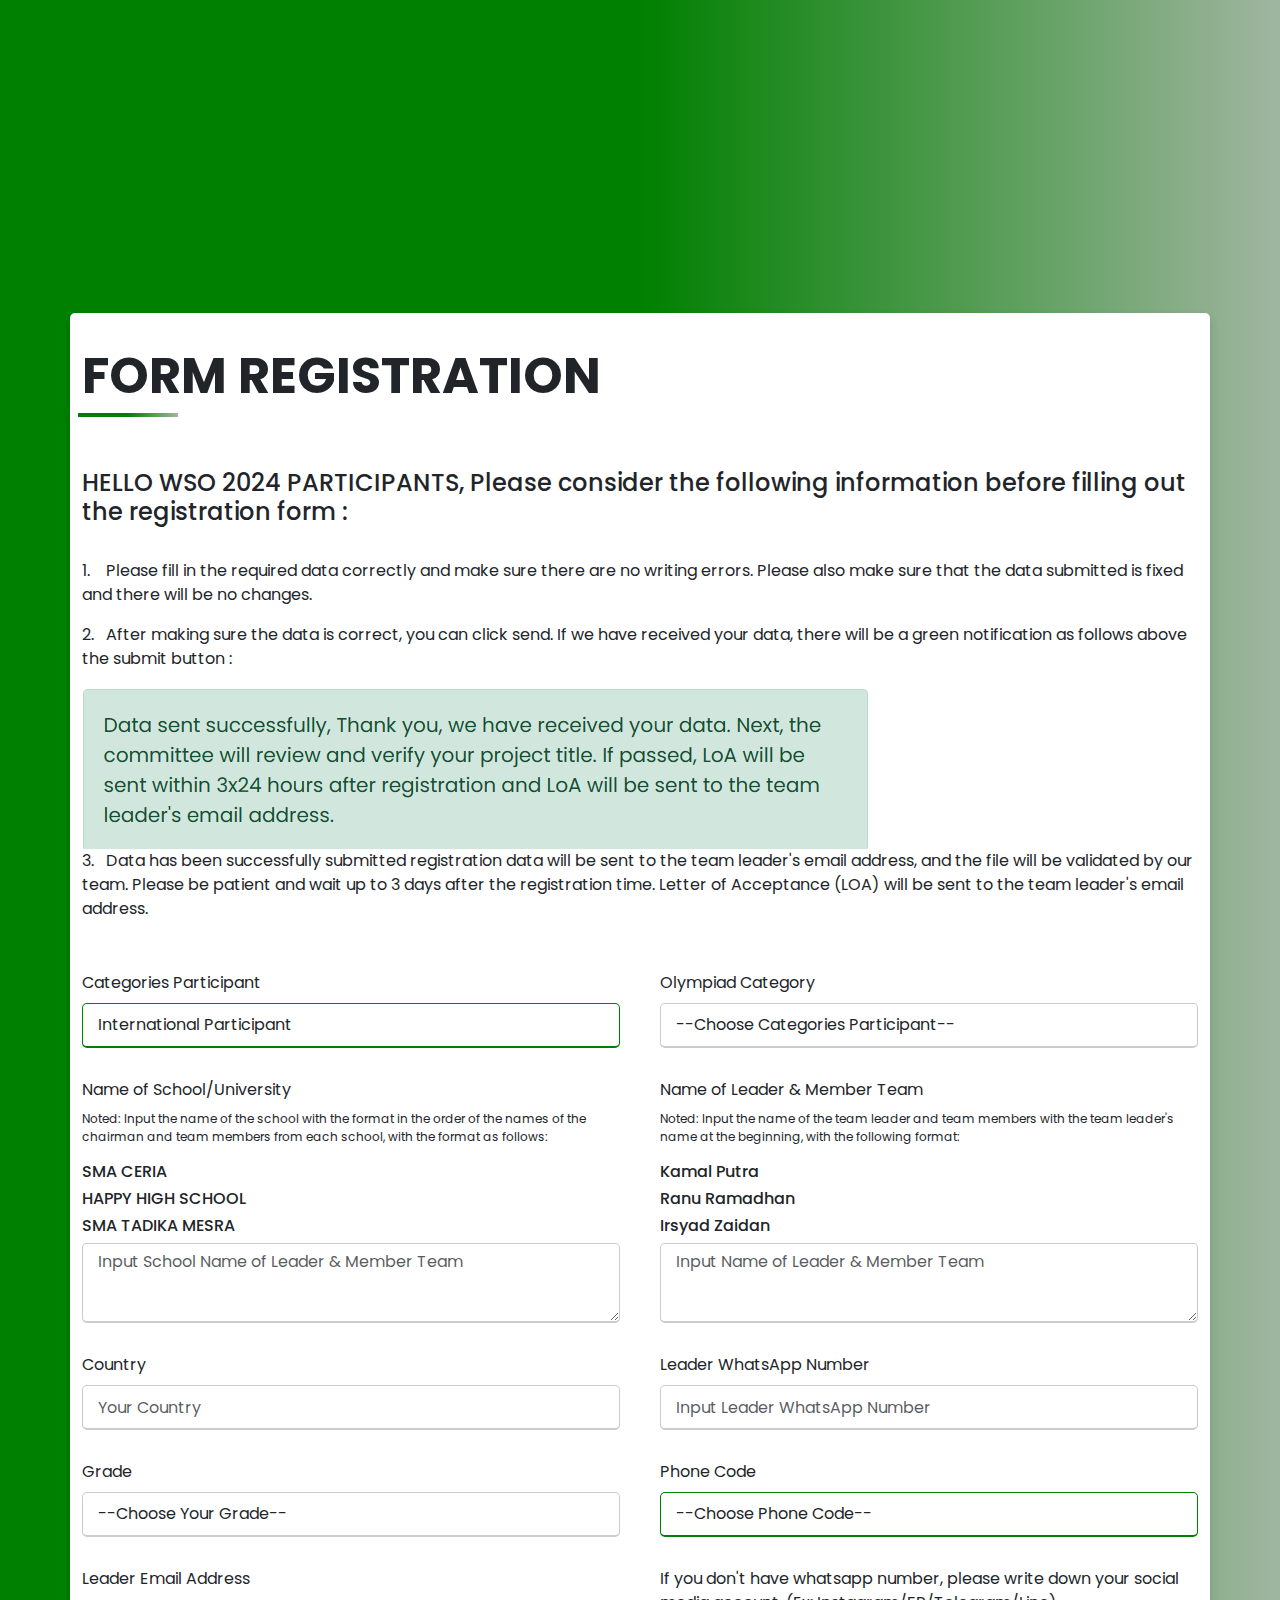
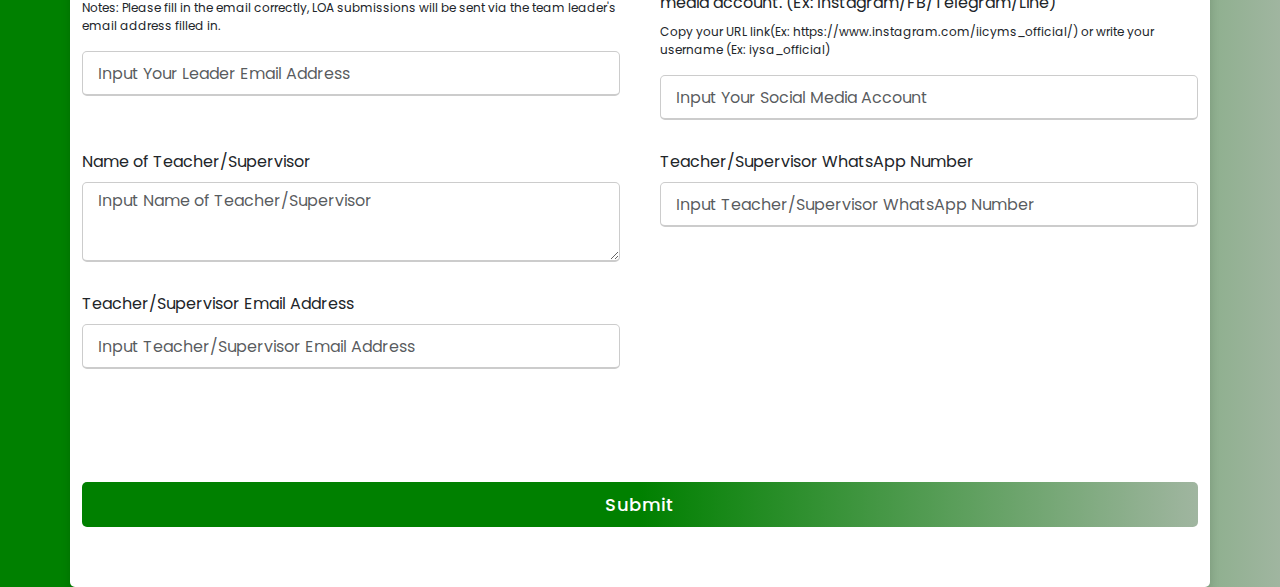
==== International-Participant.html @ 9daab824 "first commit" ====
<!DOCTYPE html>
<html lang="en" dir="ltr">
  <head>
    <meta charset="UTF-8" />
    <title>REGISTRASI</title>
    <link rel="stylesheet" href="styless.css" />
    <link rel="shortcut icon" href="./rr.png" type="image/x-icon">
    <link
      href="https://cdn.jsdelivr.net/npm/bootstrap@5.0.1/dist/css/bootstrap.min.css"
      rel="stylesheet"
    />
    <link
      rel="stylesheet"
      href="https://unicons.iconscout.com/release/v4.0.0/css/line.css"
    />
    <meta
      name="viewport"
      content="width=device-width, initial-scale=1.0"
    />


    <!-- <script type="text/javascript"
    src="https://cdn.jsdelivr.net/npm/@emailjs/browser@3/dist/email.min.js">
    </script>
    <script type="text/javascript">
    (function(){
    emailjs.init("EbVpfytHZQMSNOqhK");
    })();
    </script> -->
  </head>

  
  <body>
    <div class="container">
      <div class="content">
        <div class="sub">FORM REGISTRATION</div>
        <h1 class="garis-bawah"></h1>
        <br><br>
        <h4>HELLO WSO 2024 PARTICIPANTS, Please consider the following information before filling out the registration form :</h4>
        <br>
        <p>1.&nbsp; &nbsp; Please fill in the required data correctly and make sure there are no writing errors. Please also make sure that the data submitted is fixed and there will be no changes.</p>
        <p>2.&nbsp; &nbsp;After making sure the data is correct, you can click send. If we have received your data, there will be a green notification as follows above the submit button : </p>
        <img class="con" src="../../2.PNG" alt="">
        <p>3.&nbsp; &nbsp;Data has been successfully submitted registration data will be sent to the team leader's email address, and the file will be validated by our team. 
          Please be patient and wait up to 3 days after the registration time. Letter of Acceptance (LOA) will be sent to the team leader's email address.</p>
        <form name="#">
          
          <div class="user-details">
            <div class="input-box">
              
              <label for="PARTICIPANT_CATEGORY" class="form-label"
                >Categories Participant</label
              >
              <select
                type="text"
                id="PARTICIPANT_CATEGORY"
                name="PARTICIPANT_CATEGORY"
                class="form-control"
                placeholder="Choose Categories Participant"
                value=""
                required
              >
                <!-- <option value="" >--Choose Categories Participant--</option> -->
                <!-- <option value="Indonesia Participant">Indonesia Participant</option> -->
                <option value="International Participant">International Participant</option>
              </select>
            </div>

            <div class="input-box">
              
              <label for="OLYMPIAD_CATEGORY" class="form-label"
                >Olympiad Category</label
              >
              <select
                type="text"
                id="OLYMPIAD_CATEGORY"
                name="OLYMPIAD_CATEGORY"
                class="form-control"
                placeholder="Pilih Kategori Olimpiade"
                value=""
                required
              >
                <option value="" >--Choose Categories Participant--</option>
                <option value="Biology">Biology</option>
                <option value="Chemistry">Chemistry</option>
                <option value="Mathematics">Mathematics</option>
                <option value="Physics">Physics</option>
              </select>
              </select>
            </div>
            

            <div class="input-box">
              <label for="SCHOOL_NAME" class="form-label"
                >Name of School/University</label
              >
              <p>Noted: Input the name of the school with the format in the order of the names of the chairman and team members from each school, with the format as follows:</p>
              <h6>SMA CERIA</h6>
              <h6>HAPPY HIGH SCHOOL</h6>
              <h6>SMA TADIKA MESRA</h6>
              <textarea
                type="text"
                id="SCHOOL_NAME"
                name="SCHOOL_NAME"
                class="form-control"
                placeholder="Input School Name of Leader & Member Team"
                required
              ></textarea>
            </div>

            <div class="input-box">
              <label for="FULL_NAME" class="form-label"
                >Name of Leader & Member Team</label
              >
              <p>Noted: Input the name of the team leader and team members with the team leader's name at the beginning, with the following format:</p>
              <h6>Kamal Putra</h6>
              <h6>Ranu Ramadhan</h6>
              <h6>Irsyad Zaidan</h6>
              <textarea
                type="text"
                id="FULL_NAME"
                name="FULL_NAME"
                class="form-control"
                placeholder="Input Name of Leader & Member Team"
                required
              ></textarea>
            </div>

<!--             
            <div class="input-box">
              <label for="COMPLETE_ADDRESS" class="form-label"
                >Participant Address</label
              >
              <textarea
                type="text"
                id="COMPLETE_ADDRESS"
                name="COMPLETE_ADDRESS"
                class="form-control"
                placeholder="Masukan Alamat Lengkap Anda"
                required
              ></textarea>
            </div> -->

            <!-- <div class="input-box">
              <label for="LEADER_EMAIL" class="form-label"
                >School Email Address</label
              >
              <input
                type="email"
                id="LEADER_EMAIL"
                name="LEADER_EMAIL"
                class="form-control"
                placeholder="Input Your Leader Email Address"
                required
              />
            </div> -->

            <div class="input-box">
              <label for="COUNTRY" class="form-label">Country</label>
              <input
                type="text"
                id="COUNTRY"
                name="COUNTRY"
                class="form-control"
                placeholder="Your Country "
                required
              />
            </div>

            

            
            <div class="input-box">
              <label for="LEADER_WHATSAPP" class="form-label"
                >Leader WhatsApp Number</label
              >
              <!-- <p>
                Please write with phone code, example : +6281770914129
              </p> -->
              <!-- <p>
                Notes : Dimohon untuk mengisi nomor ketua tim dengan benar, untuk dimasukan kedalam group
              </p> -->
            <input
                type="number"
                id="LEADER_WHATSAPP"
                name="LEADER_WHATSAPP"
                class="form-control"
                placeholder="Input Leader WhatsApp Number"
                required
              />
            </div>

            <div class="input-box">
              
              <label for="GRADE" class="form-label"
                >Grade</label
              >
              <select
                type="text"
                id="GRADE"
                name="GRADE"
                class="form-control"
                placeholder="Choose Categories Participant"
                value=""
                required
              >
                <option value="" >--Choose Your Grade--</option>
                <option value="Elementary School">Elementary School</option>
                <option value="Junior High School">Junior High School</option>
                <option value="Senior High School">Senior High School</option>
                <option value="University">University</option>
              </select>
            </div>

            

            <div class="input-box">
              <label for="PHONE_CODE" class="form-label"
                >Phone Code</label
              >
              <select
                type="text"
                id="PHONE_CODE"
                name="PHONE_CODE"
                class="form-control"
                placeholder="Choose Phone Code "
                required
              >
                <option>--Choose Phone Code--</option>
                <option value="Indonesia +62">Indonesia +62</option>
                <option value="Afganistan +93">Afganistan +93</option>
                <option value="Afrika Selatan +27">Afrika Selatan +27</option>
                <option value="Afrika Tengah +236">Afrika Tengah +236</option>
                <option value="Albania +355">Albania +355</option>
                <option value="Algeria +213">Algeria +213</option>
                <option value="Amerika Serikat +1">Amerika Serikat +1</option>
                <option value="Arab Saudi +966">Arab Saudi +966</option>
                <option value="Australia +61">Australia +61</option>
                <option value="Azerbaijan +994">Azerbaijan +994</option>
                <option value="Austria +43">Austria +43</option>
                <option value="Bangladesh +880">Bangladesh +880</option>
                <option value="Belanda +31">Belanda +31</option>
                <option value="Belarus +375">Belarus +375</option>
                <option value="Bolivia +591">Bolivia +591</option>
                <option value="Brasil +55">Brasil +55</option>
                <option value="Brunei Darussalam +673">Brunei Darussalam +673</option>
                <option value="China +86">China +86</option>
                <option value="Filipina +63">Filipina +63</option>
                <option value="Finlandia +358">Finlandia +358</option>
                <option value="Hongaria +36">Hongaria +36</option>
                <option value="Hongkong +852">Hongkong +852</option>
                <option value="India +91">India +91</option>
                <option value="Irak +964">Irak +964</option>
                <option value="Iran +98">Iran +98</option>
                <option value="Irlandia +353">Irlandia +353</option>
                <option value="Jepang +81">Jepang +81</option>
                <option value="Kamboja +855">Kamboja +855</option>
                <option value="Kazakhstan +7">Kazakhstan +7</option>
                <option value="Korea Selatan +82">Korea Selatan +82</option>
                <option value="Republik Kongo +243">Republik Kongo +243</option>
                <option value="Kosta Rika +506">Kosta Rika +506</option>
                <option value="Lebanon +961">Lebanon +961</option>
                <option value="Malaysia +60">Malaysia +60</option>
                <option value="Maroko +212">Maroko +212</option>
                <option value="Mexico +52">Mexico +52</option>
                <option value="Myanmar +95">Myanmar +95</option>
                <option value="Nepal +977">Nepal +977</option>
                <option value="Pakistan +92">Pakistan +92</option>
                <option value="Rumania +40">Rumania +40</option>
                <option value="Singapura +65">Singapura +65</option>
                <option value="Slovenia +386">Slovenia +386</option>
                <option value="Taiwan +886">Taiwan +886</option>
                <option value="Thailand +66">Thailand +66</option>
                <option value="Turki +90">Turki +90</option>
                <option value="Turkmenistan +993">Turkmenistan +993</option>
                <option value="Uni Emirat Arab +971">Uni Emirat Arab +971</option>
                <option value="Uzbekistan +998">Uzbekistan +998</option>
                <option value="Vietnam +84">Vietnam +84</option>
                <option value="Zimbabwe +263">Zimbabwe +263</option>
              </select>
            </div>

            <div class="input-box">
              <label for="LEADER_EMAIL" class="form-label"
                >Leader Email Address</label
              >
              <p>
                Notes: Please fill in the email correctly, LOA submissions will be sent via the team leader's email address filled in.
              </p>
              <input
                type="email"
                id="LEADER_EMAIL"
                name="LEADER_EMAIL"
                class="form-control"
                placeholder="Input Your Leader Email Address"
                required
              />
            </div>

            <div class="input-box">
              <label for="SOSMED" class="form-label">If you don't have whatsapp number, please write down your social media account. (Ex: Instagram/FB/Telegram/Line)</label>
              <P>Copy your URL link(Ex: https://www.instagram.com/iicyms_official/) or write your username (Ex: iysa_official)</P>
              <input
                type="text"
                id="SOSMED"
                name="SOSMED"
                class="form-control"
                placeholder="Input Your Social Media Account "
                required
              />
            </div>

            <div class="input-box">
              <label for="SUPERVISOR_NAME" class="form-label"
                >Name of Teacher/Supervisor</label
              >
              <textarea
                type="text"
                id="SUPERVISOR_NAME"
                name="SUPERVISOR_NAME"
                class="form-control"
                placeholder="Input Name of Teacher/Supervisor"
                required
              ></textarea>
            </div>

            <div class="input-box">
              <label
                for="SUPERVISOR_WHATSAPP_NUMBER"
                class="form-label"
                >Teacher/Supervisor WhatsApp Number</label
              >
              <input
                type="number"
                id="SUPERVISOR_WHATSAPP_NUMBER"
                name="SUPERVISOR_WHATSAPP_NUMBER"
                class="form-control"
                placeholder="Input Teacher/Supervisor WhatsApp Number"
                required
              />
            </div>

            <div class="input-box">
              <label for="SUPERVISOR_EMAIL" class="form-label"
                >Teacher/Supervisor Email Address</label
              >
              <input
                type="email"
                id="SUPERVISOR_EMAIL"
                name="SUPERVISOR_EMAIL"
                class="form-control"
                placeholder="Input Teacher/Supervisor Email Address"
                required
              />
              <div class="mt-5" id="form_alerts"></div>
            </div>
            
          </div>
          <div class="button">
            <input type="submit" value="Submit" />
          </div>
        </form>
      </div>
    </div>

    <script src="https://code.jquery.com/jquery-3.6.0.min.js"></script>
    <script src="https://cdn.jsdelivr.net/npm/bootstrap@5.0.1/dist/js/bootstrap.bundle.min.js"></script>
    <script>
    // function sendMail() {


    //   let parms = {
    //     CATEGORY_PARTICIPANT: document.getElementById(
    //       'CATEGORY_PARTICIPANT'
    //     ).value,
    //     CATEGORY_COMPETITION: document.getElementById(
    //       'CATEGORY_COMPETITION'
    //     ).value,
    //     NAMA_LENGKAP: document.getElementById('NAMA_LENGKAP').value,
    //     NAMA_SEKOLAH: document.getElementById('NAMA_SEKOLAH').value,
    //     COUNTRY: document.getElementById('COUNTRY').value,
    //     PHONE_CODE: document.getElementById('PHONE_CODE').value,
    //     GRADE: document.getElementById('GRADE').value,
    //     LEADER_EMAIL: document.getElementById('LEADER_EMAIL').value,
    //     LEADER_WHATSAPP: document.getElementById('LEADER_WHATSAPP').value,
    //     NAME_SUPERVISOR: document.getElementById('NAME_SUPERVISOR').value,
    //     WHATSAPP_NUMBER_SUPERVISOR: document.getElementById(
    //       'WHATSAPP_NUMBER_SUPERVISOR'
    //     ).value,
    //     EMAIL_TEACHER_SUPERVISOR: document.getElementById(
    //       'EMAIL_TEACHER_SUPERVISOR'
    //     ).value,
    //     CATEGORIES: document.getElementById('CATEGORIES').value,
    //     PROJECT_TITLE: document.getElementById('PROJECT_TITLE').value,
    //     SOSMED: document.getElementById('SOSMED')
    //       .value,
    //     INFORMATION_RESOURCES: document.getElementById(
    //       'INFORMATION_RESOURCES'
    //     ).value,
    //     YES_NO: document.getElementById('YES_NO').value,
    //     JUDUL_PERNAH_BERPATISIPASI: document.getElementById(
    //       'JUDUL_PERNAH_BERPATISIPASI'
    //     ).value,
    //     nomorUrut : document.getElementById("nomorUrut").value,
    //   };
    
    //   emailjs
    //     .send('service_2rxj19o', 'template_55jakrl', parms)
    // }</script>

    <script>
    const scriptURL =
      'https://script.google.com/macros/s/AKfycbzNthQWJMKX3sZ6SD6Zq88MYhxGmnyB_9po0KVX88IvRFFearlLptnEa90NDvKoyslF/exec';
    const form = document.forms['#'];
    
    form.addEventListener('submit', (e) => {
      e.preventDefault();
      fetch(scriptURL, { method: 'POST', body: new FormData(form) })
        .then((response) =>
          $('#form_alerts').html(
            "<div class='alert alert-success'>Data sent successfully, Thank you, we have received your data. Next, the committee will review and verify your project title. If passed, LoA will be sent within 3x24 hours after registration and LoA will be sent to the team leader's email address."
          )
        )
        .catch((error) =>
          $('#form_alerts').html(
            "<div class='alert alert-danger'>Data failed to be sent!.</div>"
          )
        );
      form.reset();
    });</script>


<!-- <script>
  let nomorUrutCounter = 0;

  function generateNomorUrut() {
      const NAMA_LENGKAP = document.getElementById('NAMA_LENGKAP').value;
      const LEADER_EMAIL = document.getElementById('LEADER_EMAIL').value;

      if (NAMA_LENGKAP && LEADER_EMAIL) {
          nomorUrutCounter++;
          document.getElementById('nomorUrut').innerText = nomorUrutCounter;
      } else {
          alert('Mohon isi NAMA_LENGKAP dan LEADER_EMAIL terlebih dahulu.');
      }
  }
</script> -->
  </body>
</html>
---- styless.css ----
@import url('https://fonts.googleapis.com/css2?family=Poppins:wght@200;300;400;500;600;700&display=swap');
* {
  margin: 0;
  padding: 0;
  box-sizing: border-box;
  font-family: 'Poppins', sans-serif;
}
body {
  height: 100vh;
  display: flex;
  justify-content: center;
  align-items: center;
  padding: 10px;
  background: linear-gradient(to right, #008000 50%, #C0C0C0 110%);
}
.container {
  max-width: 700px;
  width: 100%;
  margin-top: 100rem;
  background-color: #fff;
  padding: 25px 30px;
  border-radius: 5px;
  box-shadow: 0 5px 10px rgba(0, 0, 0, 0.15);
}

.container .title {
  font-size: 25px;
  font-weight: 500;
  position: relative;
}
.container .title::before {
  content: '';
  position: absolute;
  left: 0;
  bottom: 0;
  height: 3px;
  width: 30px;
  border-radius: 5px;
  background: linear-gradient(to right, #008000 50%, #C0C0C0 110%);
}
/* .content {
  margin-top: 9rem;
} */

.content form .user-details {
  display: flex;
  flex-wrap: wrap;
  justify-content: space-between;
  margin: 50px 0 20px 0;
}
form .user-details .input-box {
  margin-bottom: 30px;
  width: calc(100% / 2 - 20px);
}
form .input-box span.details {
  display: block;
  font-weight: 500;
  margin-bottom: 5px;
}
.user-details .input-box input {
  height: 45px;
  width: 100%;
  outline: none;
  font-size: 16px;
  border-radius: 5px;
  padding-left: 15px;
  border: 1px solid #ccc;
  border-bottom-width: 2px;
  transition: all 0.3s ease;
}

.user-details .input-box select {
  height: 45px;
  width: 100%;
  outline: none;
  font-size: 16px;
  border-radius: 5px;
  padding-left: 15px;
  border: 1px solid #ccc;
  border-bottom-width: 2px;
  transition: all 0.3s ease;
}

.user-details .input-box p {
  font-size: 12px;
}

.container .content .sub {
  font-weight: bold;
  font-size: 50px;
}

.garis-bawah::after {
  position: absolute;
  content: '';
  background: linear-gradient(to right, #008000 50%, #C0C0C0 110%);
  height: 4px;
  width: 100px;
  left: 10%;
  transform: translateX(-50%);
}

.user-details .input-box textarea {
  height: 80px;
  width: 100%;
  outline: none;
  font-size: 16px;
  border-radius: 5px;
  padding-left: 15px;
  border: 1px solid #ccc;
  border-bottom-width: 2px;
  transition: all 0.3s ease;
}
.user-details .input-box input:focus,
.user-details .input-box input:valid {
  border-color: #008000;
}

.user-details .input-box textarea:focus,
.user-details .input-box textarea:valid {
  border-color: #008000;
}

.user-details .input-box select:focus,
.user-details .input-box select:valid {
  border-color: #008000;
}

form .gender-details .gender-title {
  font-size: 20px;
  font-weight: 500;
}
form .category {
  display: flex;
  width: 80%;
  margin: 14px 0;
  justify-content: space-between;
}
form .category label {
  display: flex;
  align-items: center;
  cursor: pointer;
}
form .button {
  height: 45px;
  margin: 35px 0;
}
form .button input {
  height: 100%;
  width: 100%;
  border-radius: 5px;
  border: none;
  color: #fff;
  font-size: 18px;
  font-weight: 500;
  letter-spacing: 1px;
  cursor: pointer;
  transition: all 0.3s ease;
  background: linear-gradient(to right, #008000 50%, #C0C0C0 110%);
}
form .button input:hover {
  /* transform: scale(0.99); */
  background: linear-gradient(to right, #C0C0C0 5%, #008000 80%);
}

@media (max-width: 584px) {
  .container {
    margin-top: 200px;
    max-width: 1100%;
  }
  form .user-details .input-box {
    margin-bottom: 15px;
    width: 200%;
  }
  form .category {
    width: 200%;
  }
  .container .content .sub {
    margin-top: 100px;
    padding-top: 500px;
  }
  .content form .user-details {
    max-height: 400px;
    overflow-y: scroll;
  }
  .user-details::-webkit-scrollbar {
    width: 5px;
  }
  .container .content .con {
    width: 23rem;
    height: 60px;
  }
}
@media (max-width: 428px) {
  .container .content .category {
    flex-direction: column;
  }

  .container {
    margin-top: 1rem;
  }

  .container .content .sub {
    font-size: 30px;
    margin: 0 0 0;
  }
  .garis-bawah::after {
    position: absolute;
    content: '';
    background: linear-gradient(to right, #008000 50%, #C0C0C0 110%);
    height: 4px;
    width: 100px;
    left: 17%;
    transform: translateX(-50%);
  }
}

@media (max-width: 413px) {
  .garis-bawah::after {
    position: absolute;
    content: '';
    background: linear-gradient(to right, #008000 50%, #C0C0C0 110%);
    height: 4px;
    width: 100px;
    left: 18%;
    transform: translateX(-50%);
  }
  .container .content .con {
    width: 20rem;
    height: 60px;
  }
}

/* @media (max-width: 375px) {
  .garis-bawah::after {
    position: absolute;
    content: '';
    background: linear-gradient(135deg, #71b7e6, #9b59b6);
    height: 4px;
    width: 100px;
    left: 18%;
    transform: translateX(-50%);
  }
  .container .content .con {
    width: 2rem;
    height: 60px;
  }
  .container {
    margin-top: 5rem;
  }
} */

@media (max-width: 360px) {
  .garis-bawah::after {
    position: absolute;
    content: '';
    background: linear-gradient(to right, #008000 50%, #C0C0C0 110%);
    height: 4px;
    width: 100px;
    left: 20%;
    transform: translateX(-50%);
  }
  .container .content .con {
    width: 17rem;
    height: 60px;
  }
  .container {
    margin-top: 5rem;
  }
}

/* @media (max-width: 1920px) {
  .garis-bawah::after {
    position: absolute;
    content: '';
    background: linear-gradient(135deg, #71b7e6, #9b59b6);
    height: 4px;
    width: 100px;
    left: 8.3%;
    transform: translateX(-50%);
  }
} */
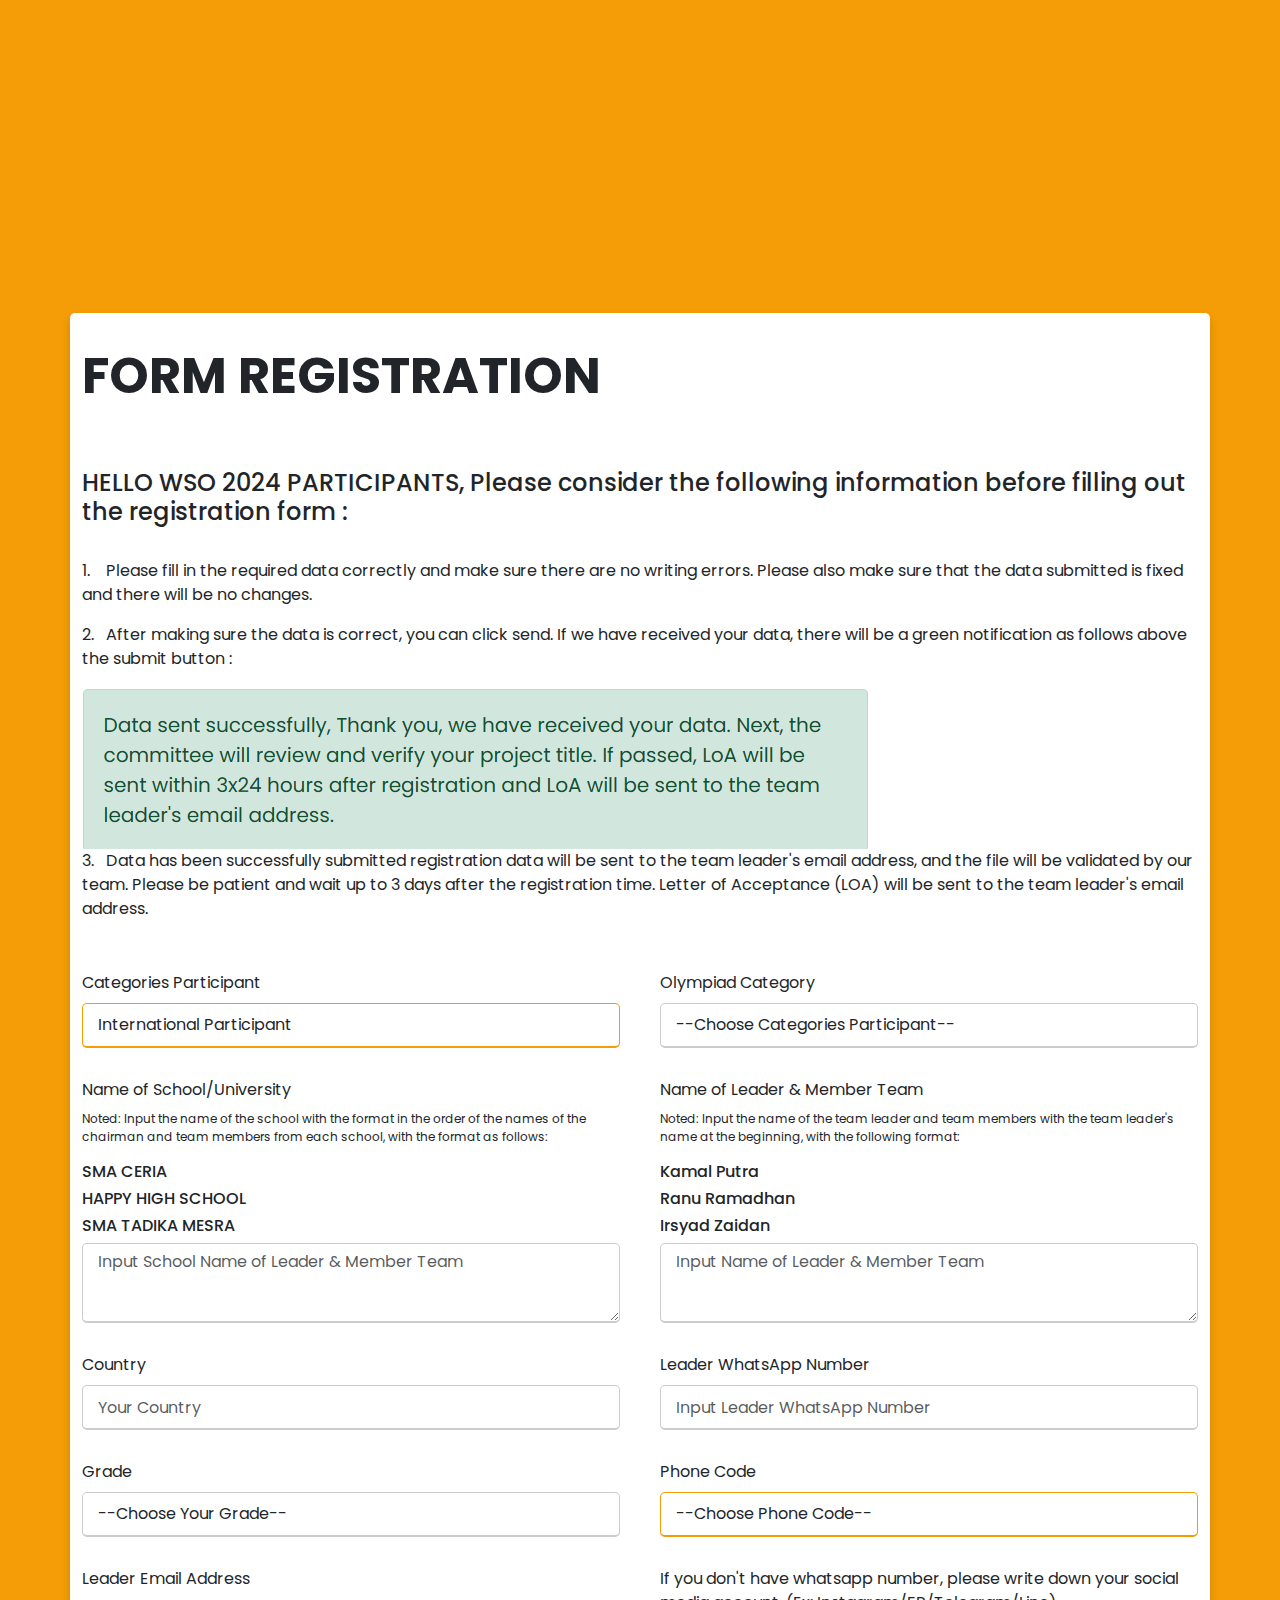
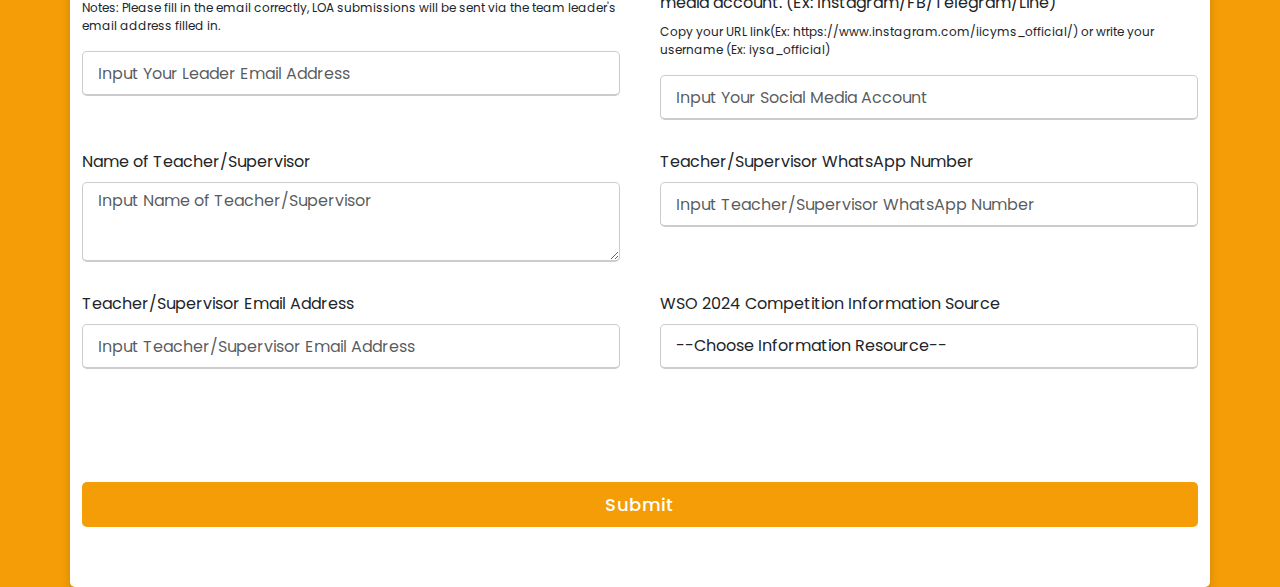
==== commit cb3428fb: "Revisi" ====
--- a/International-Participant.html
+++ b/International-Participant.html
@@ -354,6 +354,44 @@
               />
               <div class="mt-5" id="form_alerts"></div>
             </div>
+
+            <div class="input-box">
+              <label for="INFORMATION_RESOURCES" class="form-label"
+                >WSO 2024 Competition Information Source</label
+              >
+              <!-- <p>
+                Tuliskan nama yang memberikan sumber atau dapat menulis
+                sumber lain (Ex: Instagram, Pendaftaran Gratis acara
+                acara sebelumnya, Kunjungan Sekolah Golden Ticket, dll)
+              </p> -->
+              <select
+                type="text"
+                id="INFORMATION_RESOURCES"
+                name="INFORMATION_RESOURCES"
+                class="form-control"
+                placeholder="--Choose Information Resources-- "
+                required
+              >
+                <option value="">
+                  --Choose Information Resource--
+                </option>
+                <option value="IYSA Instagram">IYSA Instagram</option>
+                <option value="WSO Instagram">
+                  WSO Instagram
+                </option>
+                <option value="Supervisor/School">
+                  Supervisor/School
+                </option>
+                <option value="IYSA FaceBook">IYSA FaceBook</option>
+                <option value="IYSA Linkedin">IYSA Linkedin</option>
+                <option value="IYSA Website">IYSA Website</option>
+                <option value="WSO Website">WSO Website</option>
+                <option value="IYSA Email">IYSA Email</option>
+                <option value="WSO Email">WSO Email</option>
+                <option value="Previous Event">Previous Event</option>
+                <option value="Etc">Etc</option>
+              </select>
+            </div>
             
           </div>
           <div class="button">
--- a/styless.css
+++ b/styless.css
@@ -11,7 +11,7 @@
   justify-content: center;
   align-items: center;
   padding: 10px;
-  background: linear-gradient(to right, #008000 50%, #C0C0C0 110%);
+  background: linear-gradient(to right, #f49d06 50%, #f49d06 110%);
 }
 .container {
   max-width: 700px;
@@ -36,7 +36,7 @@
   height: 3px;
   width: 30px;
   border-radius: 5px;
-  background: linear-gradient(to right, #008000 50%, #C0C0C0 110%);
+  background: linear-gradient(to right, #f49d06 50%, #f49d06 110%);
 }
 /* .content {
   margin-top: 9rem;
@@ -89,16 +89,16 @@
   font-weight: bold;
   font-size: 50px;
 }
-
+/* 
 .garis-bawah::after {
   position: absolute;
   content: '';
-  background: linear-gradient(to right, #008000 50%, #C0C0C0 110%);
+  background: linear-gradient(to right, #f49d06 50%, #f49d06 110%);
   height: 4px;
   width: 100px;
   left: 10%;
   transform: translateX(-50%);
-}
+} */
 
 .user-details .input-box textarea {
   height: 80px;
@@ -113,17 +113,17 @@
 }
 .user-details .input-box input:focus,
 .user-details .input-box input:valid {
-  border-color: #008000;
+  border-color: #f49d06;
 }
 
 .user-details .input-box textarea:focus,
 .user-details .input-box textarea:valid {
-  border-color: #008000;
+  border-color: #f49d06;
 }
 
 .user-details .input-box select:focus,
 .user-details .input-box select:valid {
-  border-color: #008000;
+  border-color: #f49d06;
 }
 
 form .gender-details .gender-title {
@@ -156,12 +156,9 @@
   letter-spacing: 1px;
   cursor: pointer;
   transition: all 0.3s ease;
-  background: linear-gradient(to right, #008000 50%, #C0C0C0 110%);
-}
-form .button input:hover {
-  /* transform: scale(0.99); */
-  background: linear-gradient(to right, #C0C0C0 5%, #008000 80%);
-}
+  background: linear-gradient(to right, #f49d06 50%, #f49d06 110%);
+}
+
 
 @media (max-width: 584px) {
   .container {
@@ -207,7 +204,7 @@
   .garis-bawah::after {
     position: absolute;
     content: '';
-    background: linear-gradient(to right, #008000 50%, #C0C0C0 110%);
+    background: linear-gradient(to right, #f49d06 50%, #f49d06 110%);
     height: 4px;
     width: 100px;
     left: 17%;
@@ -219,7 +216,7 @@
   .garis-bawah::after {
     position: absolute;
     content: '';
-    background: linear-gradient(to right, #008000 50%, #C0C0C0 110%);
+    background: linear-gradient(to right, #f49d06 50%, #f49d06 110%);
     height: 4px;
     width: 100px;
     left: 18%;
@@ -254,7 +251,7 @@
   .garis-bawah::after {
     position: absolute;
     content: '';
-    background: linear-gradient(to right, #008000 50%, #C0C0C0 110%);
+    background: linear-gradient(to right, #f49d06 50%, #f49d06 110%);
     height: 4px;
     width: 100px;
     left: 20%;
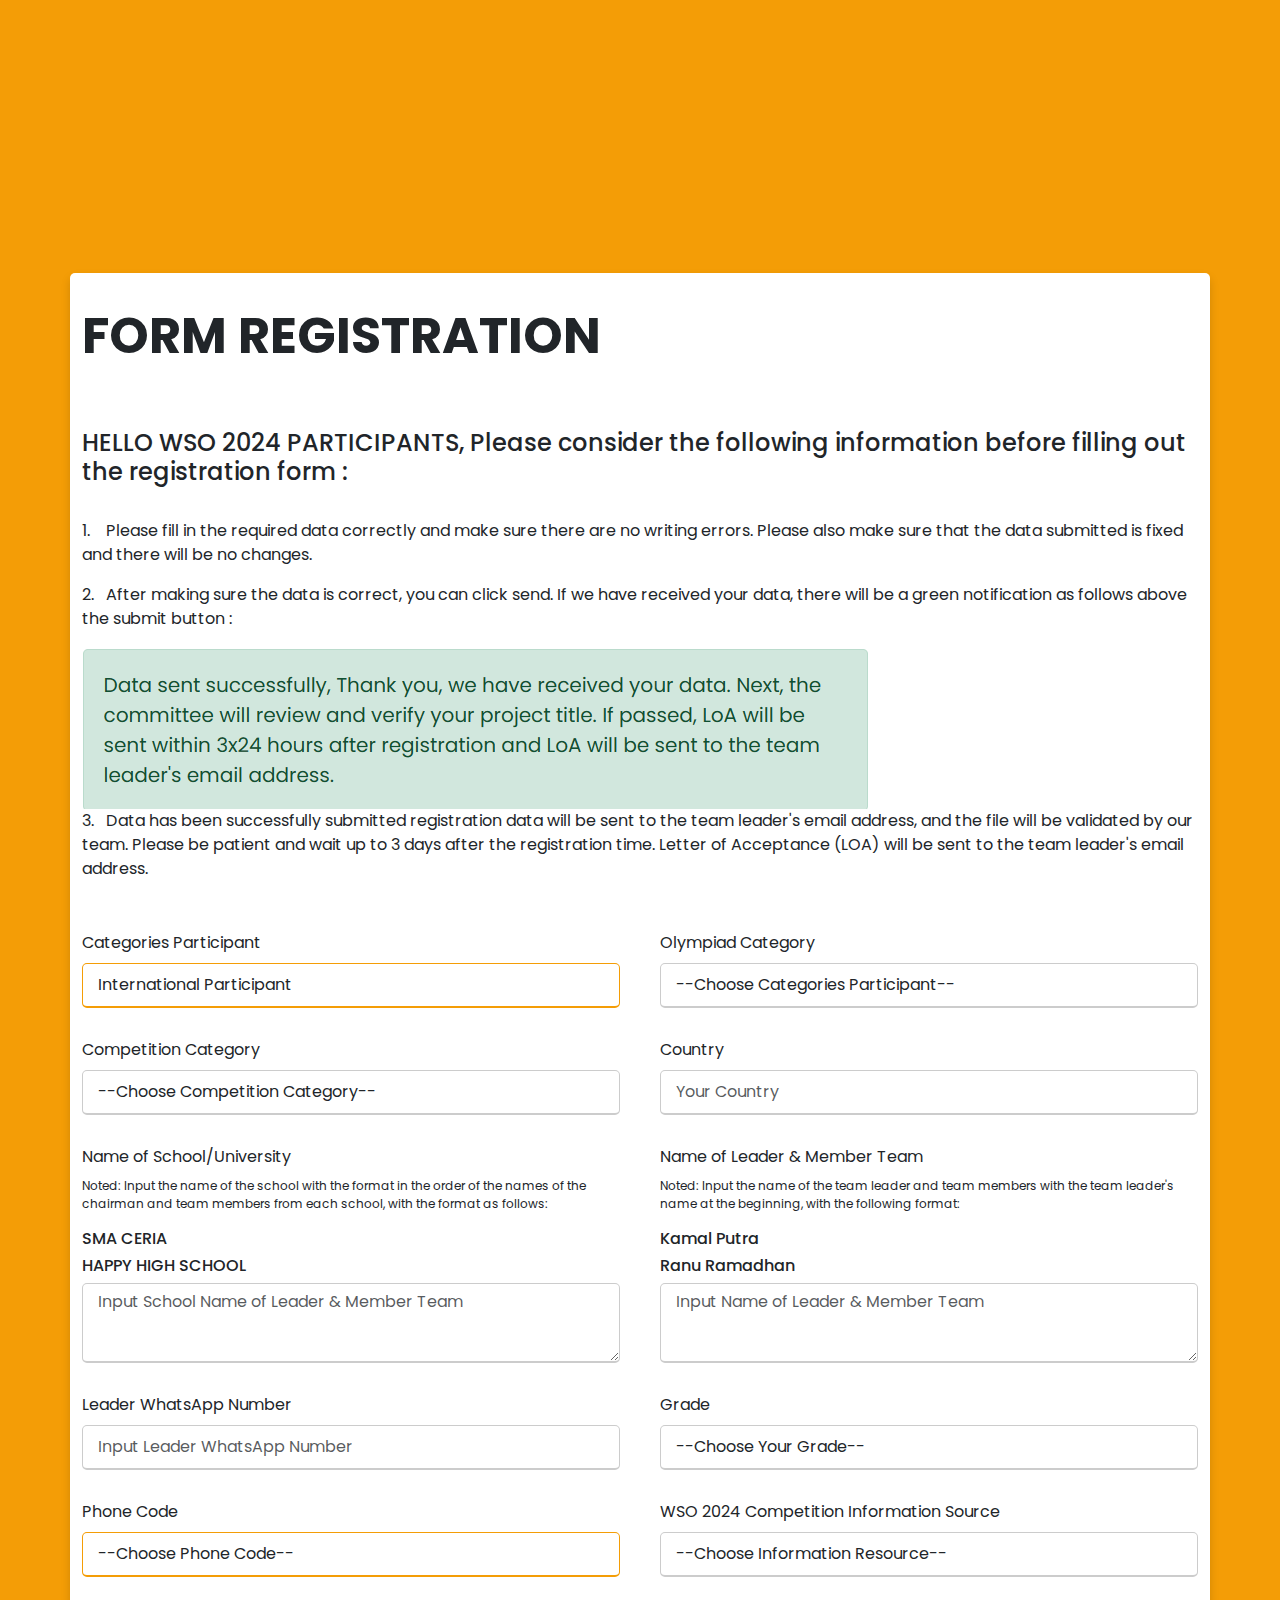
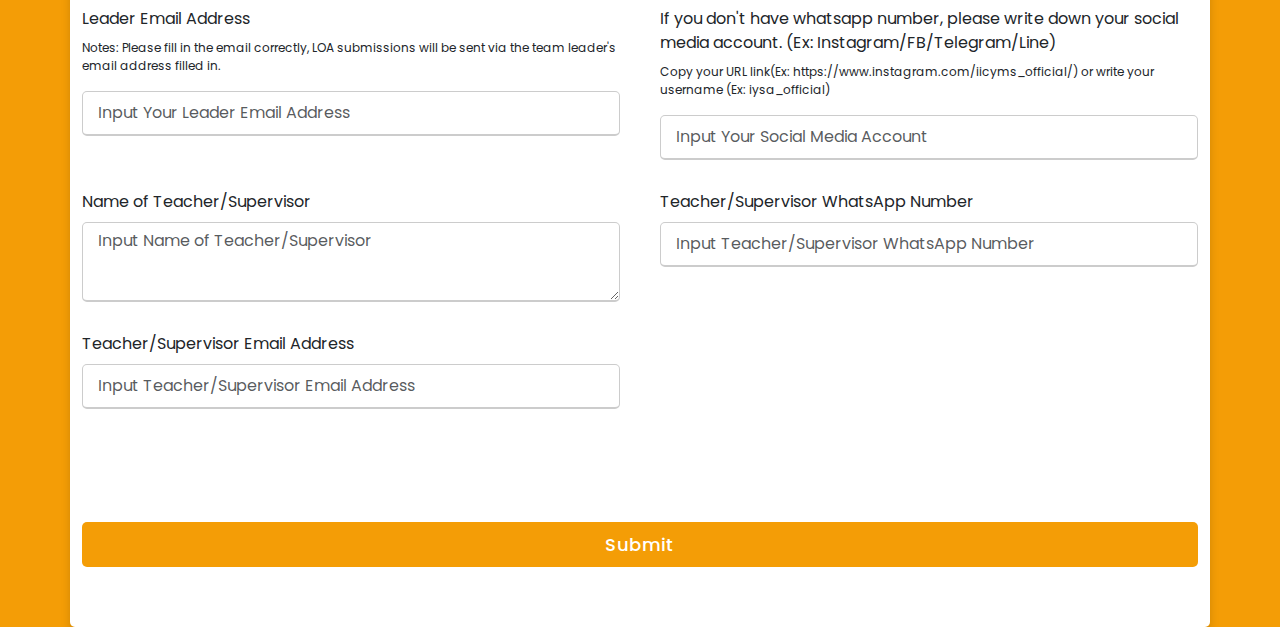
==== commit 0d0afdcf: "maintenance kategori kompetisi" ====
--- a/International-Participant.html
+++ b/International-Participant.html
@@ -76,7 +76,7 @@
                 id="OLYMPIAD_CATEGORY"
                 name="OLYMPIAD_CATEGORY"
                 class="form-control"
-                placeholder="Pilih Kategori Olimpiade"
+                placeholder="Choose Olimpiade Category"
                 value=""
                 required
               >
@@ -88,6 +88,40 @@
               </select>
               </select>
             </div>
+
+            <div class="input-box">
+              
+              <label for="COMPETITION_CATEGORY" class="form-label"
+                >Competition Category</label
+              >
+              <select
+                type="text"
+                id="COMPETITION_CATEGORY"
+                name="COMPETITION_CATEGORY"
+                class="form-control"
+                placeholder="Choose Competition Category"
+                value=""
+                required
+              >
+                <option value="" >--Choose Competition Category--</option>
+                <option value="Offline Competition">Offline Competition</option>
+                <option value="Offline Competition + Full package">Offline Competition + Full package</option>
+                <option value="Offline Competition + Excursion">Offline Competition + Excursion</option>
+              </select>
+              </select>
+            </div>
+
+            <div class="input-box">
+              <label for="COUNTRY" class="form-label">Country</label>
+              <input
+                type="text"
+                id="COUNTRY"
+                name="COUNTRY"
+                class="form-control"
+                placeholder="Your Country "
+                required
+              />
+            </div>
             
 
             <div class="input-box">
@@ -97,7 +131,6 @@
               <p>Noted: Input the name of the school with the format in the order of the names of the chairman and team members from each school, with the format as follows:</p>
               <h6>SMA CERIA</h6>
               <h6>HAPPY HIGH SCHOOL</h6>
-              <h6>SMA TADIKA MESRA</h6>
               <textarea
                 type="text"
                 id="SCHOOL_NAME"
@@ -115,7 +148,6 @@
               <p>Noted: Input the name of the team leader and team members with the team leader's name at the beginning, with the following format:</p>
               <h6>Kamal Putra</h6>
               <h6>Ranu Ramadhan</h6>
-              <h6>Irsyad Zaidan</h6>
               <textarea
                 type="text"
                 id="FULL_NAME"
@@ -155,17 +187,7 @@
               />
             </div> -->
 
-            <div class="input-box">
-              <label for="COUNTRY" class="form-label">Country</label>
-              <input
-                type="text"
-                id="COUNTRY"
-                name="COUNTRY"
-                class="form-control"
-                placeholder="Your Country "
-                required
-              />
-            </div>
+            
 
             
 
@@ -281,81 +303,6 @@
             </div>
 
             <div class="input-box">
-              <label for="LEADER_EMAIL" class="form-label"
-                >Leader Email Address</label
-              >
-              <p>
-                Notes: Please fill in the email correctly, LOA submissions will be sent via the team leader's email address filled in.
-              </p>
-              <input
-                type="email"
-                id="LEADER_EMAIL"
-                name="LEADER_EMAIL"
-                class="form-control"
-                placeholder="Input Your Leader Email Address"
-                required
-              />
-            </div>
-
-            <div class="input-box">
-              <label for="SOSMED" class="form-label">If you don't have whatsapp number, please write down your social media account. (Ex: Instagram/FB/Telegram/Line)</label>
-              <P>Copy your URL link(Ex: https://www.instagram.com/iicyms_official/) or write your username (Ex: iysa_official)</P>
-              <input
-                type="text"
-                id="SOSMED"
-                name="SOSMED"
-                class="form-control"
-                placeholder="Input Your Social Media Account "
-                required
-              />
-            </div>
-
-            <div class="input-box">
-              <label for="SUPERVISOR_NAME" class="form-label"
-                >Name of Teacher/Supervisor</label
-              >
-              <textarea
-                type="text"
-                id="SUPERVISOR_NAME"
-                name="SUPERVISOR_NAME"
-                class="form-control"
-                placeholder="Input Name of Teacher/Supervisor"
-                required
-              ></textarea>
-            </div>
-
-            <div class="input-box">
-              <label
-                for="SUPERVISOR_WHATSAPP_NUMBER"
-                class="form-label"
-                >Teacher/Supervisor WhatsApp Number</label
-              >
-              <input
-                type="number"
-                id="SUPERVISOR_WHATSAPP_NUMBER"
-                name="SUPERVISOR_WHATSAPP_NUMBER"
-                class="form-control"
-                placeholder="Input Teacher/Supervisor WhatsApp Number"
-                required
-              />
-            </div>
-
-            <div class="input-box">
-              <label for="SUPERVISOR_EMAIL" class="form-label"
-                >Teacher/Supervisor Email Address</label
-              >
-              <input
-                type="email"
-                id="SUPERVISOR_EMAIL"
-                name="SUPERVISOR_EMAIL"
-                class="form-control"
-                placeholder="Input Teacher/Supervisor Email Address"
-                required
-              />
-              <div class="mt-5" id="form_alerts"></div>
-            </div>
-
-            <div class="input-box">
               <label for="INFORMATION_RESOURCES" class="form-label"
                 >WSO 2024 Competition Information Source</label
               >
@@ -392,6 +339,82 @@
                 <option value="Etc">Etc</option>
               </select>
             </div>
+
+            <div class="input-box">
+              <label for="LEADER_EMAIL" class="form-label"
+                >Leader Email Address</label
+              >
+              <p>
+                Notes: Please fill in the email correctly, LOA submissions will be sent via the team leader's email address filled in.
+              </p>
+              <input
+                type="email"
+                id="LEADER_EMAIL"
+                name="LEADER_EMAIL"
+                class="form-control"
+                placeholder="Input Your Leader Email Address"
+                required
+              />
+            </div>
+
+            <div class="input-box">
+              <label for="SOSMED" class="form-label">If you don't have whatsapp number, please write down your social media account. (Ex: Instagram/FB/Telegram/Line)</label>
+              <P>Copy your URL link(Ex: https://www.instagram.com/iicyms_official/) or write your username (Ex: iysa_official)</P>
+              <input
+                type="text"
+                id="SOSMED"
+                name="SOSMED"
+                class="form-control"
+                placeholder="Input Your Social Media Account "
+                required
+              />
+            </div>
+
+            <div class="input-box">
+              <label for="SUPERVISOR_NAME" class="form-label"
+                >Name of Teacher/Supervisor</label
+              >
+              <textarea
+                type="text"
+                id="SUPERVISOR_NAME"
+                name="SUPERVISOR_NAME"
+                class="form-control"
+                placeholder="Input Name of Teacher/Supervisor"
+                required
+              ></textarea>
+            </div>
+
+            <div class="input-box">
+              <label
+                for="SUPERVISOR_WHATSAPP_NUMBER"
+                class="form-label"
+                >Teacher/Supervisor WhatsApp Number</label
+              >
+              <input
+                type="number"
+                id="SUPERVISOR_WHATSAPP_NUMBER"
+                name="SUPERVISOR_WHATSAPP_NUMBER"
+                class="form-control"
+                placeholder="Input Teacher/Supervisor WhatsApp Number"
+                required
+              />
+            </div>
+
+            <div class="input-box">
+              <label for="SUPERVISOR_EMAIL" class="form-label"
+                >Teacher/Supervisor Email Address</label
+              >
+              <input
+                type="email"
+                id="SUPERVISOR_EMAIL"
+                name="SUPERVISOR_EMAIL"
+                class="form-control"
+                placeholder="Input Teacher/Supervisor Email Address"
+                required
+              />
+              <div class="mt-5" id="form_alerts"></div>
+            </div>
+
             
           </div>
           <div class="button">
@@ -448,7 +471,7 @@
 
     <script>
     const scriptURL =
-      'https://script.google.com/macros/s/AKfycbzNthQWJMKX3sZ6SD6Zq88MYhxGmnyB_9po0KVX88IvRFFearlLptnEa90NDvKoyslF/exec';
+      'https://script.google.com/macros/s/AKfycbzaucKyQEWKXbPl70rwZNKpWPyc8x2EgBuQxKukREWktsS8FY23TBqT1AxKcF1spQiQ/exec';
     const form = document.forms['#'];
     
     form.addEventListener('submit', (e) => {
